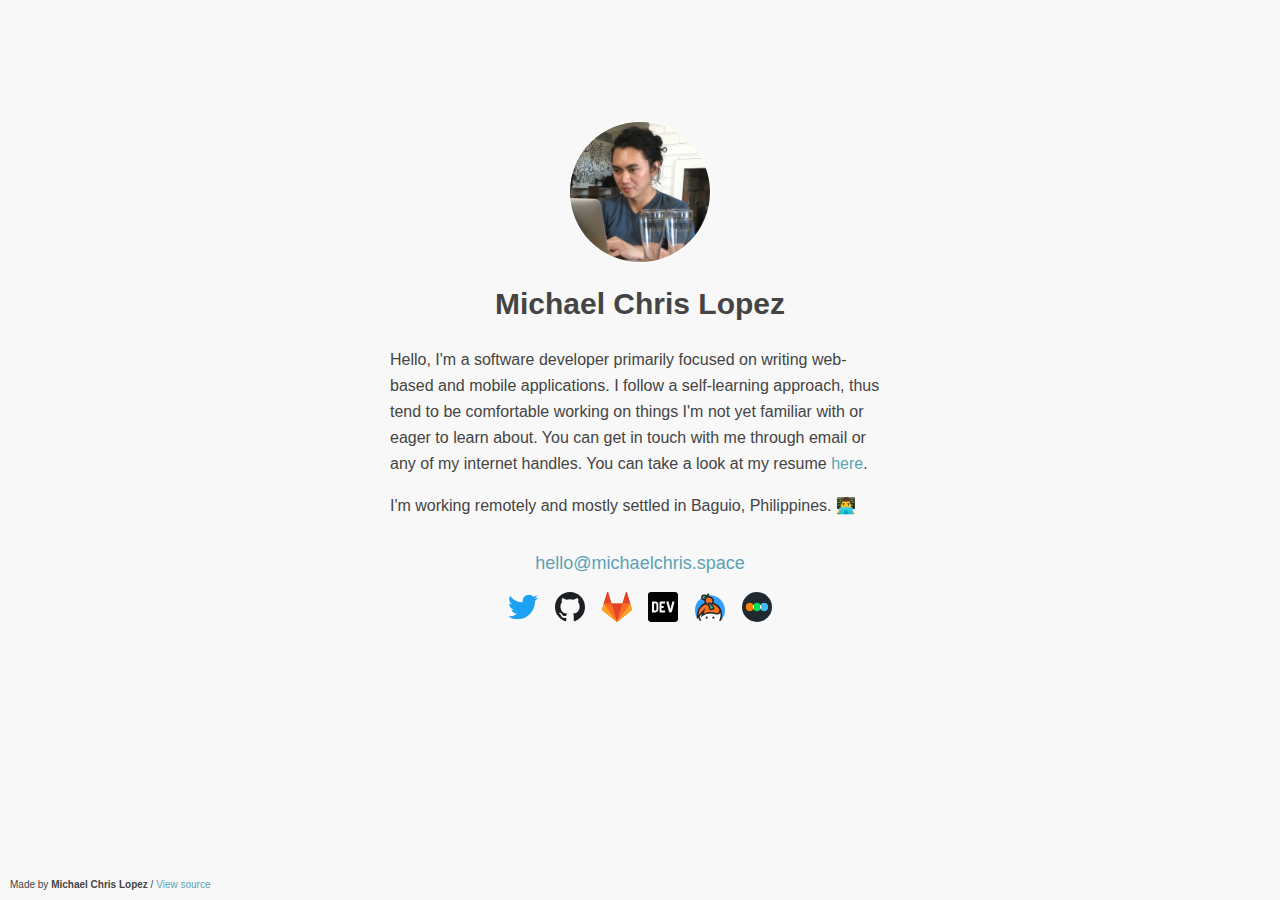
==== index.html @ 702cf3f2 "add 404 page" ====
<!DOCTYPE html><html><head><meta charset="utf-8"><meta http-equiv="x-ua-compatible" content="ie=edge"><meta name="viewport" content="width=device-width,initial-scale=1,minimum-scale=1,maximum-scale=1,user-scalable=no,shrink-to-fit=no"><meta name="description" content="Michael Chris - writing simple well-designed software applications - personal website"><meta name="subject" content="Programming, coding, design, freelancing, films and everything in between"><meta name="twitter:card" content="summary"><meta name="twitter:title" content="Michael Chris Lopez"><meta name="twitter:description" content="Writing simple well-designed software applications"><meta name="twitter:site" content="@notmichaelchris"><meta name="twitter:creator" content="@notmichaelchris"><meta property="og:title" content="Michael Chris Lopez"><meta property="og:description" content="Writing simple well-designed software applications"><meta property="og:type" content="website"><meta name="generator" content="Parcel"><meta name="geo.region" content="PH-BEN"><meta name="geo.placename" content="Baguio"><link rel="me" href="mailto:hello@michaelchris.space"><link rel="apple-touch-icon" sizes="180x180" href="/apple-touch-icon.f9413799.png"><link rel="icon" type="image/png" sizes="32x32" href="/favicon-32x32.9c3671dd.png"><link rel="icon" type="image/png" sizes="16x16" href="/favicon-16x16.255755a8.png"><link rel="manifest" href="/site.webmanifest"><link rel="mask-icon" href="/safari-pinned-tab.e7e66ec7.svg" color="#5bbad5"><meta name="msapplication-TileColor" content="#da532c"><meta name="theme-color" content="#f8f8f8"><link href="/style.2c97fe00.css" rel="stylesheet" importance="high"><title>Michael Chris Lopez – Full-Stack Developer</title></head><body> <section> <main id="content"> <div id="head"> <div id="avatar"> <img src="/michael-chris-small-2.3ead173b.jpg" alt="Michael Chris Picture" importance="high"> </div> <h1>Michael Chris Lopez</h1> </div> <div id="mid"> <div id="desc"> <p> Hello, I'm a software developer primarily focused on writing web-based and mobile applications. I follow a self-learning approach, thus tend to be comfortable working on things I'm not yet familiar with or eager to learn about. You can get in touch with me through email or any of my internet handles. You can take a look at my resume <a href="https://www.icloud.com/iclouddrive/03LHuQcoq88jSKt8U5XYzvmYg#Michael_Chris_Lopez_-_Resume">here</a>. </p> <p> I'm working remotely and mostly settled in Baguio, Philippines. 👨‍💻 </p> </div> </div> <div id="tail"> <p id="email" title="Say hi!"> <a href="mailto:hello@michaelchris.space">hello@michaelchris.space</a> </p> <div class="links"> <a title="Twitter" href="https://twitter.com/notmichaelchris"> <img src="/twitter.eb862844.svg" alt="Twitter"> </a> <a title="GitHub" href="https://github.com/mcchrish">  <svg viewBox="0 0 1024 1024" xmlns="http://www.w3.org/2000/svg"> <path id="github-i" fill-rule="evenodd" clip-rule="evenodd" d="M512 0C229.12 0 0 229.12 0 512c0 226.56 146.56 417.92 350.08 485.76 25.6 4.48 35.2-10.88 35.2-24.32 0-12.16-.64-52.48-.64-95.36-128.64 23.68-161.92-31.36-172.16-60.16-5.76-14.72-30.72-60.16-52.48-72.32-17.92-9.6-43.52-33.28-.64-33.92 40.32-.64 69.12 37.12 78.72 52.48 46.08 77.44 119.68 55.68 149.12 42.24 4.48-33.28 17.92-55.68 32.64-68.48-113.92-12.8-232.96-56.96-232.96-252.8 0-55.68 19.84-101.76 52.48-137.6-5.12-12.8-23.04-65.28 5.12-135.68 0 0 42.88-13.44 140.8 52.48 40.96-11.52 84.48-17.28 128-17.28 43.52 0 87.04 5.76 128 17.28 97.92-66.56 140.8-52.48 140.8-52.48 28.16 70.4 10.24 122.88 5.12 135.68 32.64 35.84 52.48 81.28 52.48 137.6 0 196.48-119.68 240-233.6 252.8 18.56 16 34.56 46.72 34.56 94.72 0 68.48-.64 123.52-.64 140.8 0 13.44 9.6 29.44 35.2 24.32C877.44 929.92 1024 737.92 1024 512 1024 229.12 794.88 0 512 0z"></path> </svg> </a> <a title="GitLab" href="https://gitlab.com/mcchris"> <img src="/gitlab.d7d2cdb6.svg" alt="GitLab"> </a> <a title="Dev.to" href="https://dev.to/mcchrish">  <svg xmlns="http://www.w3.org/2000/svg" viewBox="0 0 448 448"> <path id="devto-i" d=" M 120.12 176.29 C 116.24 173.39 112.35 171.94 108.47 171.94 L 91.03 171.94 L 91.03 276.41 L 108.48 276.41 C 112.36 276.41 116.25 274.96 120.13 272.06 C 124.01 269.16 125.95 264.81 125.95 259 L 125.95 189.35 C 125.94 183.55 123.99 179.19 120.12 176.29 L 120.12 176.29 Z  M 404.1 0 L 43.9 0 C 19.7 0 0.06 19.59 0 43.8 L 0 404.2 C 0.06 428.41 19.7 448 43.9 448 L 404.1 448 C 428.31 448 447.94 428.41 448 404.2 L 448 43.8 C 447.94 19.59 428.3 0 404.1 0 L 404.1 0 Z  M 154.2 259.19 C 154.2 278 142.59 306.5 105.84 306.44 L 59.44 306.44 L 59.44 140.98 L 106.82 140.98 C 142.26 140.98 154.18 169.44 154.19 188.26 L 154.2 259.19 Z  M 254.88 170.53 L 201.6 170.53 L 201.6 208.95 L 234.17 208.95 L 234.17 238.52 L 201.6 238.52 L 201.6 276.93 L 254.89 276.93 L 254.89 306.5 L 192.71 306.5 C 181.55 306.79 172.27 297.97 171.99 286.81 L 171.99 161.7 C 171.72 150.55 180.55 141.29 191.7 141.01 L 254.89 141.01 L 254.88 170.53 Z  M 358.52 285.82 C 345.32 316.57 321.67 310.45 311.08 285.82 L 272.55 141.02 L 305.12 141.02 L 334.83 254.74 L 364.4 141.02 L 396.98 141.02 L 358.52 285.82 L 358.52 285.82 Z "></path> </svg> </a> <a title="Keybase" href="https://keybase.io/mcchris"> <img src="/keybase.6f9855b4.svg" alt="Keybase"> </a> <a title="Letterboxd" href="https://letterboxd.com/notmichaelchris"> <img src="/letterboxd.82624a7b.svg" alt="Letterboxd"> </a> </div> </div> </main> <footer> Made by <strong>Michael Chris Lopez</strong> / <a href="https://github.com/mcchrish/website">View source</a> </footer> </section> </body></html>
---- style.2c97fe00.css ----
*{font-family:-apple-system,BlinkMacSystemFont,Segoe UI,Roboto,Helvetica,Arial,sans-serif,Apple Color Emoji,Segoe UI Emoji,Segoe UI Symbol}html{font-size:62.5%}h1{font-size:3rem;margin-top:1.8rem;margin-bottom:1rem}body{font-size:2.4rem;color:#444;margin:0;background-color:#f8f8f8;animation:brighten 1s ease-in 0s backwards}a{color:#5aa3b5;text-decoration:none}section{min-height:100vh}#content,section{display:flex;flex-direction:column;justify-content:center}#content{flex-grow:1;margin:2rem 1rem}@media screen and (min-height:800px){#content{padding-bottom:12rem}}#head{animation:fadein .5s ease-in 0s backwards;display:flex;flex-direction:column;justify-content:center;align-items:center}@keyframes fadein{0%{opacity:0}to{opacity:1}}@keyframes brighten{0%{background-color:#d2d2c1}to{background-color:#f8f8f8}}@keyframes darken{0%{background-color:#44413d}to{background-color:#2d2b29}}#mid{animation:slidein .5s ease-in .2s backwards}#mid,#tail{display:flex;flex-direction:column;justify-content:center;align-items:center}#tail{animation:slidein .5s ease-in .6s backwards}footer{font-size:1rem;margin:1rem}@keyframes slidein{0%{opacity:0;transform:translate3d(0,-25px,0);visibility:visible}to{opacity:1;transform:translateZ(0)}}#avatar img{width:14rem;height:14rem;border-radius:50%;border:1.5px solid #fff}#desc{font-size:1.6rem;font-weight:300;text-align:left;line-height:2.6rem;max-width:50rem}#email{word-break:break-all;font-size:1.8rem}.links a{border:0;padding:.5rem;color:#000;text-decoration:none}.links a img,.links a svg{height:3rem;width:3rem}#github-i{fill:#1b1f23}#devto-i{fill:#000}@media (prefers-color-scheme:dark){body{background-color:#2d2b29;color:#fff;animation:darken 1s ease-in 0s backwards}#devto-i,#github-i{fill:#fff}}
/*# sourceMappingURL=/style.2c97fe00.css.map */
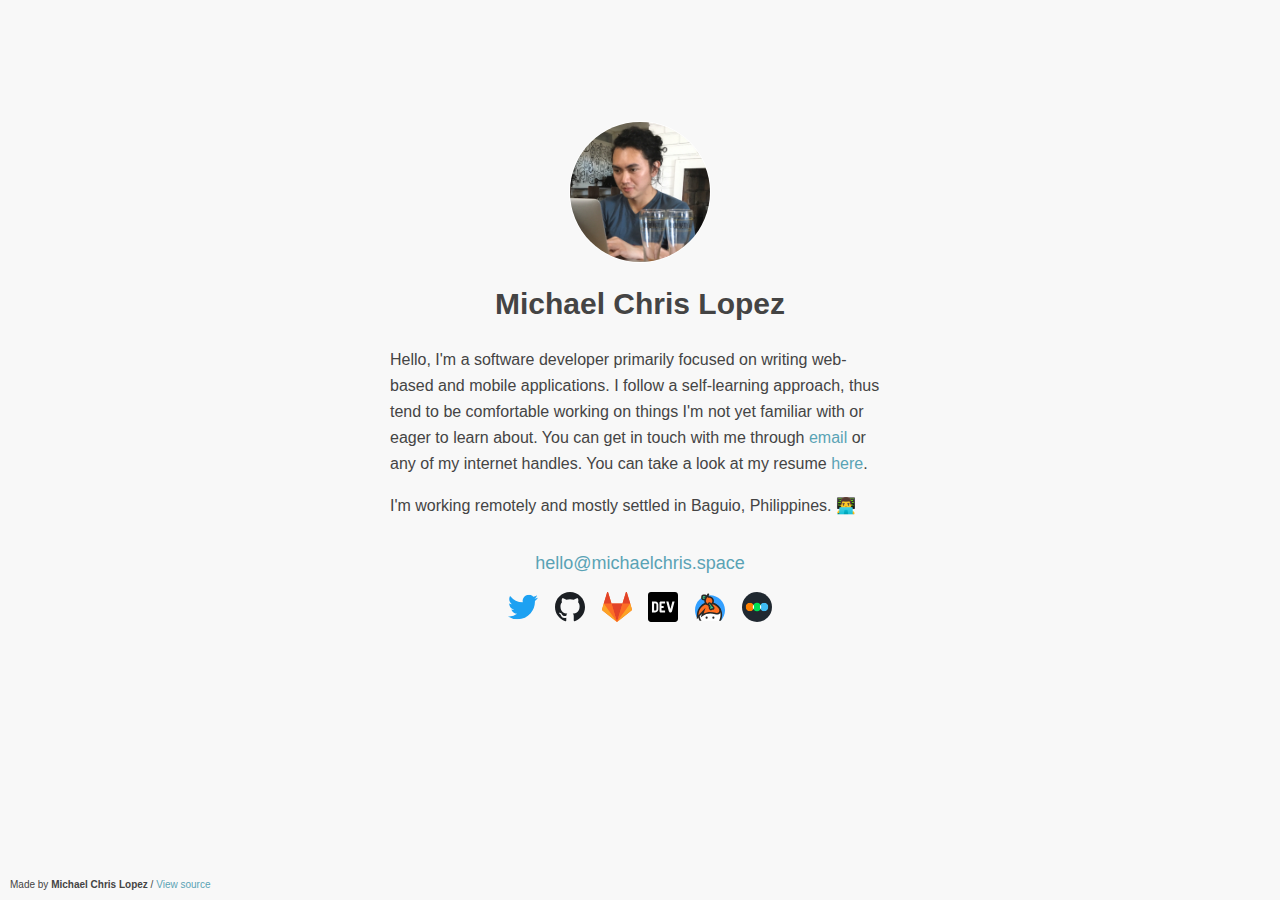
==== commit f8573f10: "use posthtml variables" ====
--- a/index.html
+++ b/index.html
@@ -1 +1,2 @@
-<!DOCTYPE html><html><head><meta charset="utf-8"><meta http-equiv="x-ua-compatible" content="ie=edge"><meta name="viewport" content="width=device-width,initial-scale=1,minimum-scale=1,maximum-scale=1,user-scalable=no,shrink-to-fit=no"><meta name="description" content="Michael Chris - writing simple well-designed software applications - personal website"><meta name="subject" content="Programming, coding, design, freelancing, films and everything in between"><meta name="twitter:card" content="summary"><meta name="twitter:title" content="Michael Chris Lopez"><meta name="twitter:description" content="Writing simple well-designed software applications"><meta name="twitter:site" content="@notmichaelchris"><meta name="twitter:creator" content="@notmichaelchris"><meta property="og:title" content="Michael Chris Lopez"><meta property="og:description" content="Writing simple well-designed software applications"><meta property="og:type" content="website"><meta name="generator" content="Parcel"><meta name="geo.region" content="PH-BEN"><meta name="geo.placename" content="Baguio"><link rel="me" href="mailto:hello@michaelchris.space"><link rel="apple-touch-icon" sizes="180x180" href="/apple-touch-icon.f9413799.png"><link rel="icon" type="image/png" sizes="32x32" href="/favicon-32x32.9c3671dd.png"><link rel="icon" type="image/png" sizes="16x16" href="/favicon-16x16.255755a8.png"><link rel="manifest" href="/site.webmanifest"><link rel="mask-icon" href="/safari-pinned-tab.e7e66ec7.svg" color="#5bbad5"><meta name="msapplication-TileColor" content="#da532c"><meta name="theme-color" content="#f8f8f8"><link href="/style.2c97fe00.css" rel="stylesheet" importance="high"><title>Michael Chris Lopez – Full-Stack Developer</title></head><body> <section> <main id="content"> <div id="head"> <div id="avatar"> <img src="/michael-chris-small-2.3ead173b.jpg" alt="Michael Chris Picture" importance="high"> </div> <h1>Michael Chris Lopez</h1> </div> <div id="mid"> <div id="desc"> <p> Hello, I'm a software developer primarily focused on writing web-based and mobile applications. I follow a self-learning approach, thus tend to be comfortable working on things I'm not yet familiar with or eager to learn about. You can get in touch with me through email or any of my internet handles. You can take a look at my resume <a href="https://www.icloud.com/iclouddrive/03LHuQcoq88jSKt8U5XYzvmYg#Michael_Chris_Lopez_-_Resume">here</a>. </p> <p> I'm working remotely and mostly settled in Baguio, Philippines. 👨‍💻 </p> </div> </div> <div id="tail"> <p id="email" title="Say hi!"> <a href="mailto:hello@michaelchris.space">hello@michaelchris.space</a> </p> <div class="links"> <a title="Twitter" href="https://twitter.com/notmichaelchris"> <img src="/twitter.eb862844.svg" alt="Twitter"> </a> <a title="GitHub" href="https://github.com/mcchrish">  <svg viewBox="0 0 1024 1024" xmlns="http://www.w3.org/2000/svg"> <path id="github-i" fill-rule="evenodd" clip-rule="evenodd" d="M512 0C229.12 0 0 229.12 0 512c0 226.56 146.56 417.92 350.08 485.76 25.6 4.48 35.2-10.88 35.2-24.32 0-12.16-.64-52.48-.64-95.36-128.64 23.68-161.92-31.36-172.16-60.16-5.76-14.72-30.72-60.16-52.48-72.32-17.92-9.6-43.52-33.28-.64-33.92 40.32-.64 69.12 37.12 78.72 52.48 46.08 77.44 119.68 55.68 149.12 42.24 4.48-33.28 17.92-55.68 32.64-68.48-113.92-12.8-232.96-56.96-232.96-252.8 0-55.68 19.84-101.76 52.48-137.6-5.12-12.8-23.04-65.28 5.12-135.68 0 0 42.88-13.44 140.8 52.48 40.96-11.52 84.48-17.28 128-17.28 43.52 0 87.04 5.76 128 17.28 97.92-66.56 140.8-52.48 140.8-52.48 28.16 70.4 10.24 122.88 5.12 135.68 32.64 35.84 52.48 81.28 52.48 137.6 0 196.48-119.68 240-233.6 252.8 18.56 16 34.56 46.72 34.56 94.72 0 68.48-.64 123.52-.64 140.8 0 13.44 9.6 29.44 35.2 24.32C877.44 929.92 1024 737.92 1024 512 1024 229.12 794.88 0 512 0z"></path> </svg> </a> <a title="GitLab" href="https://gitlab.com/mcchris"> <img src="/gitlab.d7d2cdb6.svg" alt="GitLab"> </a> <a title="Dev.to" href="https://dev.to/mcchrish">  <svg xmlns="http://www.w3.org/2000/svg" viewBox="0 0 448 448"> <path id="devto-i" d=" M 120.12 176.29 C 116.24 173.39 112.35 171.94 108.47 171.94 L 91.03 171.94 L 91.03 276.41 L 108.48 276.41 C 112.36 276.41 116.25 274.96 120.13 272.06 C 124.01 269.16 125.95 264.81 125.95 259 L 125.95 189.35 C 125.94 183.55 123.99 179.19 120.12 176.29 L 120.12 176.29 Z  M 404.1 0 L 43.9 0 C 19.7 0 0.06 19.59 0 43.8 L 0 404.2 C 0.06 428.41 19.7 448 43.9 448 L 404.1 448 C 428.31 448 447.94 428.41 448 404.2 L 448 43.8 C 447.94 19.59 428.3 0 404.1 0 L 404.1 0 Z  M 154.2 259.19 C 154.2 278 142.59 306.5 105.84 306.44 L 59.44 306.44 L 59.44 140.98 L 106.82 140.98 C 142.26 140.98 154.18 169.44 154.19 188.26 L 154.2 259.19 Z  M 254.88 170.53 L 201.6 170.53 L 201.6 208.95 L 234.17 208.95 L 234.17 238.52 L 201.6 238.52 L 201.6 276.93 L 254.89 276.93 L 254.89 306.5 L 192.71 306.5 C 181.55 306.79 172.27 297.97 171.99 286.81 L 171.99 161.7 C 171.72 150.55 180.55 141.29 191.7 141.01 L 254.89 141.01 L 254.88 170.53 Z  M 358.52 285.82 C 345.32 316.57 321.67 310.45 311.08 285.82 L 272.55 141.02 L 305.12 141.02 L 334.83 254.74 L 364.4 141.02 L 396.98 141.02 L 358.52 285.82 L 358.52 285.82 Z "></path> </svg> </a> <a title="Keybase" href="https://keybase.io/mcchris"> <img src="/keybase.6f9855b4.svg" alt="Keybase"> </a> <a title="Letterboxd" href="https://letterboxd.com/notmichaelchris"> <img src="/letterboxd.82624a7b.svg" alt="Letterboxd"> </a> </div> </div> </main> <footer> Made by <strong>Michael Chris Lopez</strong> / <a href="https://github.com/mcchrish/website">View source</a> </footer> </section> </body></html>+<!DOCTYPE html><html><head><meta charset="utf-8"><meta http-equiv="x-ua-compatible" content="ie=edge"><meta name="viewport" content="width=device-width,initial-scale=1,minimum-scale=1,maximum-scale=1,user-scalable=no,shrink-to-fit=no"><meta name="description" content="Michael Chris - a Full-Stack Developer writing simple well-designed software applications - personal website"><meta name="image" content="https://michaelchris.space/michael-chris-small-2.3ead173b.jpg"><meta name="subject" content="Programming, coding, web applications, mobile applications, design, freelancing, films and everything in between"><meta name="twitter:card" content="summary"><meta name="twitter:title" content="Michael Chris Lopez – Full-Stack Developer"><meta name="twitter:description" content="Writing simple well-designed software applications"><meta name="twitter:image" content="https://michaelchris.space/michael-chris-small-2.3ead173b.jpg"><meta name="twitter:site" content="@notmichaelchris"><meta name="twitter:creator" content="@notmichaelchris"><meta property="og:title" content="Michael Chris Lopez – Full-Stack Developer"><meta property="og:description" content="Writing simple well-designed software applications"><meta property="og:type" content="website"><meta property="og:url" content="https://michaelchris.space"><meta name="og:image" content="https://michaelchris.space/michael-chris-small-2.3ead173b.jpg"><meta name="twitter:image:alt" content="Michael's photo"><meta name="generator" content="Parcel"><meta name="geo.region" content="PH-BEN"><meta name="geo.placename" content="Baguio"><link rel="me" href="mailto:hello@michaelchris.space"><link rel="apple-touch-icon" sizes="180x180" href="/apple-touch-icon.f9413799.png"><link rel="icon" type="image/png" sizes="32x32" href="/favicon-32x32.9c3671dd.png"><link rel="icon" type="image/png" sizes="16x16" href="/favicon-16x16.255755a8.png"><link rel="manifest" href="/site.webmanifest"><link rel="mask-icon" href="/safari-pinned-tab.e7e66ec7.svg" color="#5bbad5"><meta name="msapplication-TileColor" content="#da532c"><meta name="theme-color" content="#f8f8f8"><link href="/style.4de4da53.css" rel="stylesheet" importance="high"><title>Michael Chris Lopez – Full-Stack Developer</title></head><body> <section> <main id="content"> <div id="head"> <div id="avatar"> <img src="/michael-chris-small-2.3ead173b.jpg" alt="Michael Chris Picture" importance="high"> </div> <h1>Michael Chris Lopez</h1> </div> <div id="mid"> <div id="desc"> <p> Hello, I'm a software developer primarily focused on writing web-based and mobile applications. I follow a self-learning approach, thus tend to be comfortable working on things I'm not yet familiar with or eager to learn about. You can get in touch with me through <a href="mailto:hello@michaelchris.space">email</a> or any of my internet handles. You can take a look at my resume <a href="https://www.icloud.com/iclouddrive/03LHuQcoq88jSKt8U5XYzvmYg#Michael_Chris_Lopez_-_Resume">here</a>. </p> <p> I'm working remotely and mostly settled in Baguio, Philippines. 👨‍💻 </p> </div> </div> <div id="tail"> <p id="email" title="Say hi!"> <a href="mailto:hello@michaelchris.space">hello@michaelchris.space</a> </p> <div class="links"> <a title="Twitter" href="https://twitter.com/notmichaelchris"> <img src="/twitter.eb862844.svg" alt="Twitter"> </a> <a title="GitHub" href="https://github.com/mcchrish">  <svg viewBox="0 0 1024 1024" xmlns="http://www.w3.org/2000/svg"> <path id="github-i" fill-rule="evenodd" clip-rule="evenodd" d="M512 0C229.12 0 0 229.12 0 512c0 226.56 146.56 417.92 350.08 485.76 25.6 4.48 35.2-10.88 35.2-24.32 0-12.16-.64-52.48-.64-95.36-128.64 23.68-161.92-31.36-172.16-60.16-5.76-14.72-30.72-60.16-52.48-72.32-17.92-9.6-43.52-33.28-.64-33.92 40.32-.64 69.12 37.12 78.72 52.48 46.08 77.44 119.68 55.68 149.12 42.24 4.48-33.28 17.92-55.68 32.64-68.48-113.92-12.8-232.96-56.96-232.96-252.8 0-55.68 19.84-101.76 52.48-137.6-5.12-12.8-23.04-65.28 5.12-135.68 0 0 42.88-13.44 140.8 52.48 40.96-11.52 84.48-17.28 128-17.28 43.52 0 87.04 5.76 128 17.28 97.92-66.56 140.8-52.48 140.8-52.48 28.16 70.4 10.24 122.88 5.12 135.68 32.64 35.84 52.48 81.28 52.48 137.6 0 196.48-119.68 240-233.6 252.8 18.56 16 34.56 46.72 34.56 94.72 0 68.48-.64 123.52-.64 140.8 0 13.44 9.6 29.44 35.2 24.32C877.44 929.92 1024 737.92 1024 512 1024 229.12 794.88 0 512 0z"></path> </svg> </a> <a title="GitLab" href="https://gitlab.com/mcchris"> <img src="/gitlab.d7d2cdb6.svg" alt="GitLab"> </a> <a title="Dev.to" href="https://dev.to/mcchrish">  <svg xmlns="http://www.w3.org/2000/svg" viewBox="0 0 448 448"> <path id="devto-i" d=" M 120.12 176.29 C 116.24 173.39 112.35 171.94 108.47 171.94 L 91.03 171.94 L 91.03 276.41 L 108.48 276.41 C 112.36 276.41 116.25 274.96 120.13 272.06 C 124.01 269.16 125.95 264.81 125.95 259 L 125.95 189.35 C 125.94 183.55 123.99 179.19 120.12 176.29 L 120.12 176.29 Z  M 404.1 0 L 43.9 0 C 19.7 0 0.06 19.59 0 43.8 L 0 404.2 C 0.06 428.41 19.7 448 43.9 448 L 404.1 448 C 428.31 448 447.94 428.41 448 404.2 L 448 43.8 C 447.94 19.59 428.3 0 404.1 0 L 404.1 0 Z  M 154.2 259.19 C 154.2 278 142.59 306.5 105.84 306.44 L 59.44 306.44 L 59.44 140.98 L 106.82 140.98 C 142.26 140.98 154.18 169.44 154.19 188.26 L 154.2 259.19 Z  M 254.88 170.53 L 201.6 170.53 L 201.6 208.95 L 234.17 208.95 L 234.17 238.52 L 201.6 238.52 L 201.6 276.93 L 254.89 276.93 L 254.89 306.5 L 192.71 306.5 C 181.55 306.79 172.27 297.97 171.99 286.81 L 171.99 161.7 C 171.72 150.55 180.55 141.29 191.7 141.01 L 254.89 141.01 L 254.88 170.53 Z  M 358.52 285.82 C 345.32 316.57 321.67 310.45 311.08 285.82 L 272.55 141.02 L 305.12 141.02 L 334.83 254.74 L 364.4 141.02 L 396.98 141.02 L 358.52 285.82 L 358.52 285.82 Z "></path> </svg> </a> <a title="Keybase" href="https://keybase.io/mcchris"> <img src="/keybase.6f9855b4.svg" alt="Keybase"> </a> <a title="Letterboxd" href="https://letterboxd.com/notmichaelchris"> <img src="/letterboxd.82624a7b.svg" alt="Letterboxd"> </a> </div> </div> </main> <footer> Made by <strong>Michael Chris Lopez</strong> / <a href="https://github.com/mcchrish/website">View source</a>
+</footer> </section> </body></html>--- a/style.4de4da53.css
+++ b/style.4de4da53.css
@@ -0,0 +1,2 @@
+*{font-family:-apple-system,BlinkMacSystemFont,Segoe UI,Roboto,Helvetica,Arial,sans-serif,Apple Color Emoji,Segoe UI Emoji,Segoe UI Symbol}html{font-size:62.5%}h1{font-size:3rem;margin-top:1.8rem;margin-bottom:1rem}body{font-size:2.4rem;color:#444;margin:0;background-color:#f8f8f8;animation:brighten 1s ease-in 0s backwards}a{color:#5aa3b5;text-decoration:none}section{min-height:100vh}#content,section{display:flex;flex-direction:column;justify-content:center}#content{flex-grow:1;margin:2rem 1rem}@media screen and (min-height:800px){#content{padding-bottom:12rem}}#head{animation:fadein .5s ease-in 0s backwards;display:flex;flex-direction:column;justify-content:center;align-items:center}@keyframes fadein{0%{opacity:0}to{opacity:1}}@keyframes brighten{0%{background-color:#d2d2c1}to{background-color:#f8f8f8}}@keyframes darken{0%{background-color:#44413d}to{background-color:#2d2b29}}#mid{animation:slidein .5s ease-in .2s backwards}#mid,#tail{display:flex;flex-direction:column;justify-content:center;align-items:center}#tail{animation:slidein .5s ease-in .6s backwards}.misc{display:flex;flex-direction:column;justify-content:center;align-items:center}footer{font-size:1rem;margin:1rem}@keyframes slidein{0%{opacity:0;transform:translate3d(0,-25px,0);visibility:visible}to{opacity:1;transform:translateZ(0)}}#avatar img{width:14rem;height:14rem;border-radius:50%;border:1.5px solid #fff}#desc{font-size:1.6rem;font-weight:300;text-align:left;line-height:2.6rem;max-width:50rem}#email{word-break:break-all;font-size:1.8rem}.links a{border:0;padding:.5rem;color:#000;text-decoration:none}.links a img,.links a svg{height:3rem;width:3rem}#github-i{fill:#1b1f23}#devto-i{fill:#000}@media (prefers-color-scheme:dark){body{background-color:#2d2b29;color:#fff;animation:darken 1s ease-in 0s backwards}#devto-i,#github-i{fill:#fff}}
+/*# sourceMappingURL=/style.4de4da53.css.map */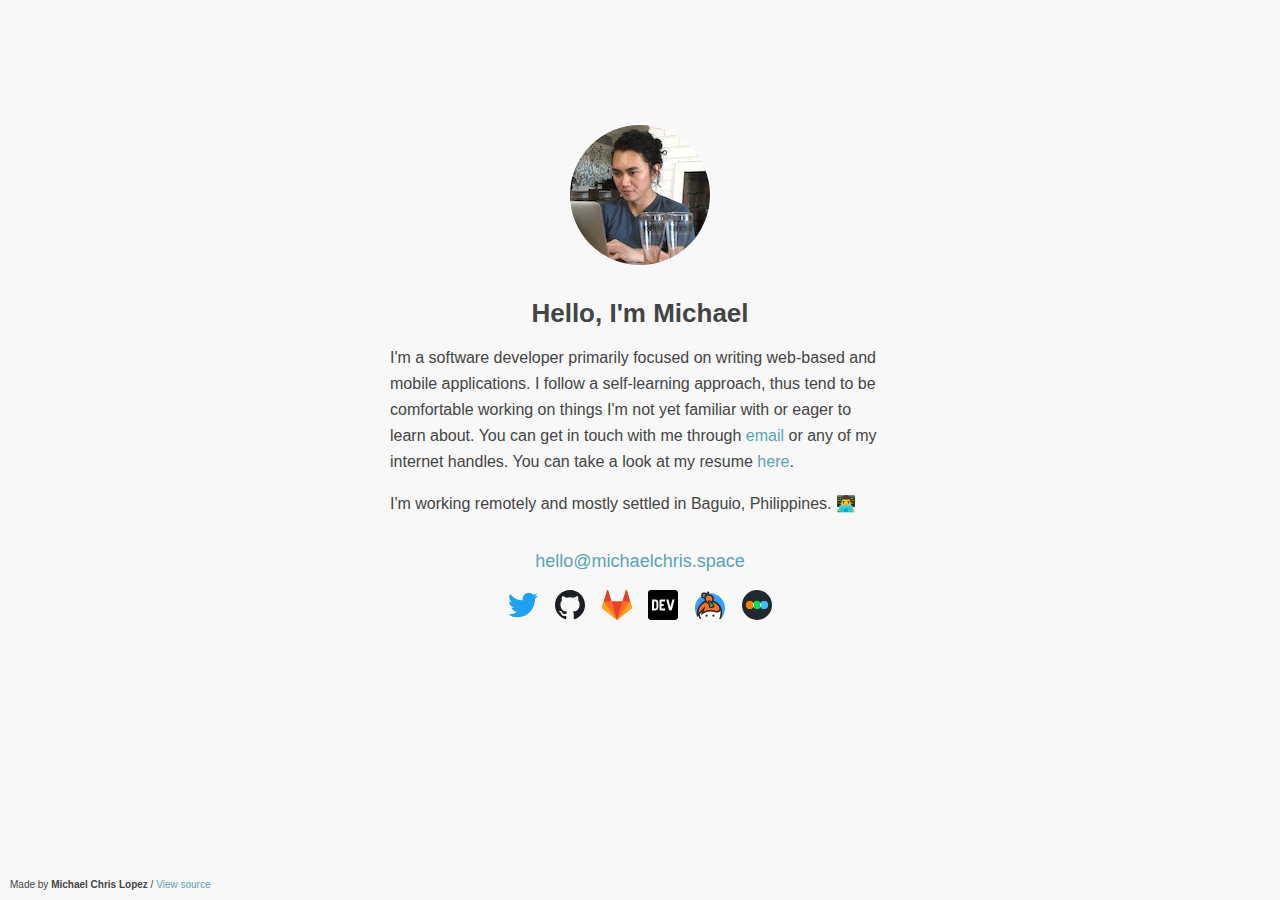
==== commit 2fd74de4: "use scaled images" ====
--- a/index.html
+++ b/index.html
@@ -1,2 +1,2 @@
-<!DOCTYPE html><html><head><meta charset="utf-8"><meta http-equiv="x-ua-compatible" content="ie=edge"><meta name="viewport" content="width=device-width,initial-scale=1,minimum-scale=1,maximum-scale=1,user-scalable=no,shrink-to-fit=no"><meta name="description" content="Michael Chris - a Full-Stack Developer writing simple well-designed software applications - personal website"><meta name="image" content="https://michaelchris.space/michael-chris-small-2.3ead173b.jpg"><meta name="subject" content="Programming, coding, web applications, mobile applications, design, freelancing, films and everything in between"><meta name="twitter:card" content="summary"><meta name="twitter:title" content="Michael Chris Lopez – Full-Stack Developer"><meta name="twitter:description" content="Writing simple well-designed software applications"><meta name="twitter:image" content="https://michaelchris.space/michael-chris-small-2.3ead173b.jpg"><meta name="twitter:site" content="@notmichaelchris"><meta name="twitter:creator" content="@notmichaelchris"><meta property="og:title" content="Michael Chris Lopez – Full-Stack Developer"><meta property="og:description" content="Writing simple well-designed software applications"><meta property="og:type" content="website"><meta property="og:url" content="https://michaelchris.space"><meta name="og:image" content="https://michaelchris.space/michael-chris-small-2.3ead173b.jpg"><meta name="twitter:image:alt" content="Michael's photo"><meta name="generator" content="Parcel"><meta name="geo.region" content="PH-BEN"><meta name="geo.placename" content="Baguio"><link rel="me" href="mailto:hello@michaelchris.space"><link rel="apple-touch-icon" sizes="180x180" href="/apple-touch-icon.f9413799.png"><link rel="icon" type="image/png" sizes="32x32" href="/favicon-32x32.9c3671dd.png"><link rel="icon" type="image/png" sizes="16x16" href="/favicon-16x16.255755a8.png"><link rel="manifest" href="/site.webmanifest"><link rel="mask-icon" href="/safari-pinned-tab.e7e66ec7.svg" color="#5bbad5"><meta name="msapplication-TileColor" content="#da532c"><meta name="theme-color" content="#f8f8f8"><link href="/style.4de4da53.css" rel="stylesheet" importance="high"><title>Michael Chris Lopez – Full-Stack Developer</title></head><body> <section> <main id="content"> <div id="head"> <div id="avatar"> <img src="/michael-chris-small-2.3ead173b.jpg" alt="Michael Chris Picture" importance="high"> </div> <h1>Michael Chris Lopez</h1> </div> <div id="mid"> <div id="desc"> <p> Hello, I'm a software developer primarily focused on writing web-based and mobile applications. I follow a self-learning approach, thus tend to be comfortable working on things I'm not yet familiar with or eager to learn about. You can get in touch with me through <a href="mailto:hello@michaelchris.space">email</a> or any of my internet handles. You can take a look at my resume <a href="https://www.icloud.com/iclouddrive/03LHuQcoq88jSKt8U5XYzvmYg#Michael_Chris_Lopez_-_Resume">here</a>. </p> <p> I'm working remotely and mostly settled in Baguio, Philippines. 👨‍💻 </p> </div> </div> <div id="tail"> <p id="email" title="Say hi!"> <a href="mailto:hello@michaelchris.space">hello@michaelchris.space</a> </p> <div class="links"> <a title="Twitter" href="https://twitter.com/notmichaelchris"> <img src="/twitter.eb862844.svg" alt="Twitter"> </a> <a title="GitHub" href="https://github.com/mcchrish">  <svg viewBox="0 0 1024 1024" xmlns="http://www.w3.org/2000/svg"> <path id="github-i" fill-rule="evenodd" clip-rule="evenodd" d="M512 0C229.12 0 0 229.12 0 512c0 226.56 146.56 417.92 350.08 485.76 25.6 4.48 35.2-10.88 35.2-24.32 0-12.16-.64-52.48-.64-95.36-128.64 23.68-161.92-31.36-172.16-60.16-5.76-14.72-30.72-60.16-52.48-72.32-17.92-9.6-43.52-33.28-.64-33.92 40.32-.64 69.12 37.12 78.72 52.48 46.08 77.44 119.68 55.68 149.12 42.24 4.48-33.28 17.92-55.68 32.64-68.48-113.92-12.8-232.96-56.96-232.96-252.8 0-55.68 19.84-101.76 52.48-137.6-5.12-12.8-23.04-65.28 5.12-135.68 0 0 42.88-13.44 140.8 52.48 40.96-11.52 84.48-17.28 128-17.28 43.52 0 87.04 5.76 128 17.28 97.92-66.56 140.8-52.48 140.8-52.48 28.16 70.4 10.24 122.88 5.12 135.68 32.64 35.84 52.48 81.28 52.48 137.6 0 196.48-119.68 240-233.6 252.8 18.56 16 34.56 46.72 34.56 94.72 0 68.48-.64 123.52-.64 140.8 0 13.44 9.6 29.44 35.2 24.32C877.44 929.92 1024 737.92 1024 512 1024 229.12 794.88 0 512 0z"></path> </svg> </a> <a title="GitLab" href="https://gitlab.com/mcchris"> <img src="/gitlab.d7d2cdb6.svg" alt="GitLab"> </a> <a title="Dev.to" href="https://dev.to/mcchrish">  <svg xmlns="http://www.w3.org/2000/svg" viewBox="0 0 448 448"> <path id="devto-i" d=" M 120.12 176.29 C 116.24 173.39 112.35 171.94 108.47 171.94 L 91.03 171.94 L 91.03 276.41 L 108.48 276.41 C 112.36 276.41 116.25 274.96 120.13 272.06 C 124.01 269.16 125.95 264.81 125.95 259 L 125.95 189.35 C 125.94 183.55 123.99 179.19 120.12 176.29 L 120.12 176.29 Z  M 404.1 0 L 43.9 0 C 19.7 0 0.06 19.59 0 43.8 L 0 404.2 C 0.06 428.41 19.7 448 43.9 448 L 404.1 448 C 428.31 448 447.94 428.41 448 404.2 L 448 43.8 C 447.94 19.59 428.3 0 404.1 0 L 404.1 0 Z  M 154.2 259.19 C 154.2 278 142.59 306.5 105.84 306.44 L 59.44 306.44 L 59.44 140.98 L 106.82 140.98 C 142.26 140.98 154.18 169.44 154.19 188.26 L 154.2 259.19 Z  M 254.88 170.53 L 201.6 170.53 L 201.6 208.95 L 234.17 208.95 L 234.17 238.52 L 201.6 238.52 L 201.6 276.93 L 254.89 276.93 L 254.89 306.5 L 192.71 306.5 C 181.55 306.79 172.27 297.97 171.99 286.81 L 171.99 161.7 C 171.72 150.55 180.55 141.29 191.7 141.01 L 254.89 141.01 L 254.88 170.53 Z  M 358.52 285.82 C 345.32 316.57 321.67 310.45 311.08 285.82 L 272.55 141.02 L 305.12 141.02 L 334.83 254.74 L 364.4 141.02 L 396.98 141.02 L 358.52 285.82 L 358.52 285.82 Z "></path> </svg> </a> <a title="Keybase" href="https://keybase.io/mcchris"> <img src="/keybase.6f9855b4.svg" alt="Keybase"> </a> <a title="Letterboxd" href="https://letterboxd.com/notmichaelchris"> <img src="/letterboxd.82624a7b.svg" alt="Letterboxd"> </a> </div> </div> </main> <footer> Made by <strong>Michael Chris Lopez</strong> / <a href="https://github.com/mcchrish/website">View source</a>
+<!DOCTYPE html><html><head><meta charset="utf-8"><meta http-equiv="x-ua-compatible" content="ie=edge"><meta name="viewport" content="width=device-width,initial-scale=1,minimum-scale=1,maximum-scale=1,user-scalable=no,shrink-to-fit=no"><meta name="description" content="Michael Chris - a Full-Stack Developer writing simple well-designed software applications - personal website"><meta name="image" content="https://michaelchris.space/michael-chris-2x.5f0e50ff.jpg"><meta name="subject" content="Programming, coding, web applications, mobile applications, design, freelancing, films and everything in between"><meta name="twitter:card" content="summary"><meta name="twitter:title" content="Michael Chris Lopez – Full-Stack Developer"><meta name="twitter:description" content="Writing simple well-designed software applications"><meta name="twitter:image" content="https://michaelchris.space/michael-chris-2x.5f0e50ff.jpg"><meta name="twitter:site" content="@notmichaelchris"><meta name="twitter:creator" content="@notmichaelchris"><meta property="og:title" content="Michael Chris Lopez – Full-Stack Developer"><meta property="og:description" content="Writing simple well-designed software applications"><meta property="og:type" content="website"><meta property="og:url" content="https://michaelchris.space"><meta name="og:image" content="https://michaelchris.space/michael-chris-2x.5f0e50ff.jpg"><meta name="twitter:image:alt" content="Michael's photo"><meta name="generator" content="Parcel"><meta name="geo.region" content="PH-BEN"><meta name="geo.placename" content="Baguio"><link rel="me" href="mailto:hello@michaelchris.space"><link rel="apple-touch-icon" sizes="180x180" href="/apple-touch-icon.f9413799.png"><link rel="icon" type="image/png" sizes="32x32" href="/favicon-32x32.9c3671dd.png"><link rel="icon" type="image/png" sizes="16x16" href="/favicon-16x16.255755a8.png"><link rel="manifest" href="/site.webmanifest"><link rel="mask-icon" href="/safari-pinned-tab.e7e66ec7.svg" color="#5bbad5"><meta name="msapplication-TileColor" content="#da532c"><meta name="theme-color" content="#f8f8f8"><link href="/style.bb96d100.css" rel="stylesheet" importance="high"><title>Michael Chris Lopez – Full-Stack Developer</title></head><body> <section> <main id="content"> <div id="head"> <div id="avatar"> <img src="/michael-chris.0a12f0c8.jpg" srcset="/michael-chris-2x.5f0e50ff.jpg 2x,/michael-chris.0a12f0c8.jpg" alt="Michael Chris Picture" importance="high"> </div> <h1>Hello, I'm Michael</h1> </div> <div id="mid"> <div id="desc"> <p> I'm a software developer primarily focused on writing web-based and mobile applications. I follow a self-learning approach, thus tend to be comfortable working on things I'm not yet familiar with or eager to learn about. You can get in touch with me through <a href="mailto:hello@michaelchris.space">email</a> or any of my internet handles. You can take a look at my resume <a href="https://www.icloud.com/iclouddrive/03LHuQcoq88jSKt8U5XYzvmYg#Michael_Chris_Lopez_-_Resume">here</a>. </p> <p> I'm working remotely and mostly settled in Baguio, Philippines. 👨‍💻 </p> </div> </div> <div id="tail"> <p id="email" title="Say hi!"> <a href="mailto:hello@michaelchris.space">hello@michaelchris.space</a> </p> <div class="links"> <a title="Twitter" href="https://twitter.com/notmichaelchris"> <img src="/twitter.eb862844.svg" alt="Twitter"> </a> <a title="GitHub" href="https://github.com/mcchrish">  <svg viewBox="0 0 1024 1024" xmlns="http://www.w3.org/2000/svg"> <path id="github-i" fill-rule="evenodd" clip-rule="evenodd" d="M512 0C229.12 0 0 229.12 0 512c0 226.56 146.56 417.92 350.08 485.76 25.6 4.48 35.2-10.88 35.2-24.32 0-12.16-.64-52.48-.64-95.36-128.64 23.68-161.92-31.36-172.16-60.16-5.76-14.72-30.72-60.16-52.48-72.32-17.92-9.6-43.52-33.28-.64-33.92 40.32-.64 69.12 37.12 78.72 52.48 46.08 77.44 119.68 55.68 149.12 42.24 4.48-33.28 17.92-55.68 32.64-68.48-113.92-12.8-232.96-56.96-232.96-252.8 0-55.68 19.84-101.76 52.48-137.6-5.12-12.8-23.04-65.28 5.12-135.68 0 0 42.88-13.44 140.8 52.48 40.96-11.52 84.48-17.28 128-17.28 43.52 0 87.04 5.76 128 17.28 97.92-66.56 140.8-52.48 140.8-52.48 28.16 70.4 10.24 122.88 5.12 135.68 32.64 35.84 52.48 81.28 52.48 137.6 0 196.48-119.68 240-233.6 252.8 18.56 16 34.56 46.72 34.56 94.72 0 68.48-.64 123.52-.64 140.8 0 13.44 9.6 29.44 35.2 24.32C877.44 929.92 1024 737.92 1024 512 1024 229.12 794.88 0 512 0z"></path> </svg> </a> <a title="GitLab" href="https://gitlab.com/mcchris"> <img src="/gitlab.d7d2cdb6.svg" alt="GitLab"> </a> <a title="Dev.to" href="https://dev.to/mcchrish">  <svg xmlns="http://www.w3.org/2000/svg" viewBox="0 0 448 448"> <path id="devto-i" d=" M 120.12 176.29 C 116.24 173.39 112.35 171.94 108.47 171.94 L 91.03 171.94 L 91.03 276.41 L 108.48 276.41 C 112.36 276.41 116.25 274.96 120.13 272.06 C 124.01 269.16 125.95 264.81 125.95 259 L 125.95 189.35 C 125.94 183.55 123.99 179.19 120.12 176.29 L 120.12 176.29 Z  M 404.1 0 L 43.9 0 C 19.7 0 0.06 19.59 0 43.8 L 0 404.2 C 0.06 428.41 19.7 448 43.9 448 L 404.1 448 C 428.31 448 447.94 428.41 448 404.2 L 448 43.8 C 447.94 19.59 428.3 0 404.1 0 L 404.1 0 Z  M 154.2 259.19 C 154.2 278 142.59 306.5 105.84 306.44 L 59.44 306.44 L 59.44 140.98 L 106.82 140.98 C 142.26 140.98 154.18 169.44 154.19 188.26 L 154.2 259.19 Z  M 254.88 170.53 L 201.6 170.53 L 201.6 208.95 L 234.17 208.95 L 234.17 238.52 L 201.6 238.52 L 201.6 276.93 L 254.89 276.93 L 254.89 306.5 L 192.71 306.5 C 181.55 306.79 172.27 297.97 171.99 286.81 L 171.99 161.7 C 171.72 150.55 180.55 141.29 191.7 141.01 L 254.89 141.01 L 254.88 170.53 Z  M 358.52 285.82 C 345.32 316.57 321.67 310.45 311.08 285.82 L 272.55 141.02 L 305.12 141.02 L 334.83 254.74 L 364.4 141.02 L 396.98 141.02 L 358.52 285.82 L 358.52 285.82 Z "></path> </svg> </a> <a title="Keybase" href="https://keybase.io/mcchris"> <img src="/keybase.6f9855b4.svg" alt="Keybase"> </a> <a title="Letterboxd" href="https://letterboxd.com/notmichaelchris"> <img src="/letterboxd.82624a7b.svg" alt="Letterboxd"> </a> </div> </div> </main> <footer> Made by <strong>Michael Chris Lopez</strong> / <a href="https://github.com/mcchrish/website">View source</a>
 </footer> </section> </body></html>--- a/style.bb96d100.css
+++ b/style.bb96d100.css
@@ -0,0 +1,2 @@
+*{font-family:-apple-system,BlinkMacSystemFont,Segoe UI,Roboto,Helvetica,Arial,sans-serif,Apple Color Emoji,Segoe UI Emoji,Segoe UI Symbol}html{font-size:62.5%}h1{font-size:2.6rem;margin-top:2.6rem;margin-bottom:0}body{font-size:2.4rem;color:#444;margin:0;background-color:#f8f8f8;animation:brighten 1s ease-in 0s backwards}a{color:#5aa3b5;text-decoration:none}section{min-height:100vh}#content,section{display:flex;flex-direction:column;justify-content:center}#content{flex-grow:1;margin:2rem 1rem}@media screen and (min-height:800px){#content{padding-bottom:12rem}}#head{animation:fadein .5s ease-in 0s backwards;display:flex;flex-direction:column;justify-content:center;align-items:center}@keyframes fadein{0%{opacity:0}to{opacity:1}}@keyframes brighten{0%{background-color:#d2d2c1}to{background-color:#f8f8f8}}@keyframes darken{0%{background-color:#44413d}to{background-color:#2d2b29}}#mid{animation:slidein .5s ease-in .2s backwards}#mid,#tail{display:flex;flex-direction:column;justify-content:center;align-items:center}#tail{animation:slidein .5s ease-in .6s backwards}.misc{display:flex;flex-direction:column;justify-content:center;align-items:center}footer{font-size:1rem;margin:1rem}@keyframes slidein{0%{opacity:0;transform:translate3d(0,-25px,0);visibility:visible}to{opacity:1;transform:translateZ(0)}}#avatar img{width:14rem;height:14rem;border-radius:50%;border:1.5px solid #fff}#desc{font-size:1.6rem;font-weight:300;text-align:left;line-height:2.6rem;max-width:50rem}#email{word-break:break-all;font-size:1.8rem}.links a{border:0;padding:.5rem;color:#000;text-decoration:none}.links a img,.links a svg{height:3rem;width:3rem}#github-i{fill:#1b1f23}#devto-i{fill:#000}@media (prefers-color-scheme:dark){body{background-color:#2d2b29;color:#fff;animation:darken 1s ease-in 0s backwards}#devto-i,#github-i{fill:#fff}}
+/*# sourceMappingURL=/style.bb96d100.css.map */